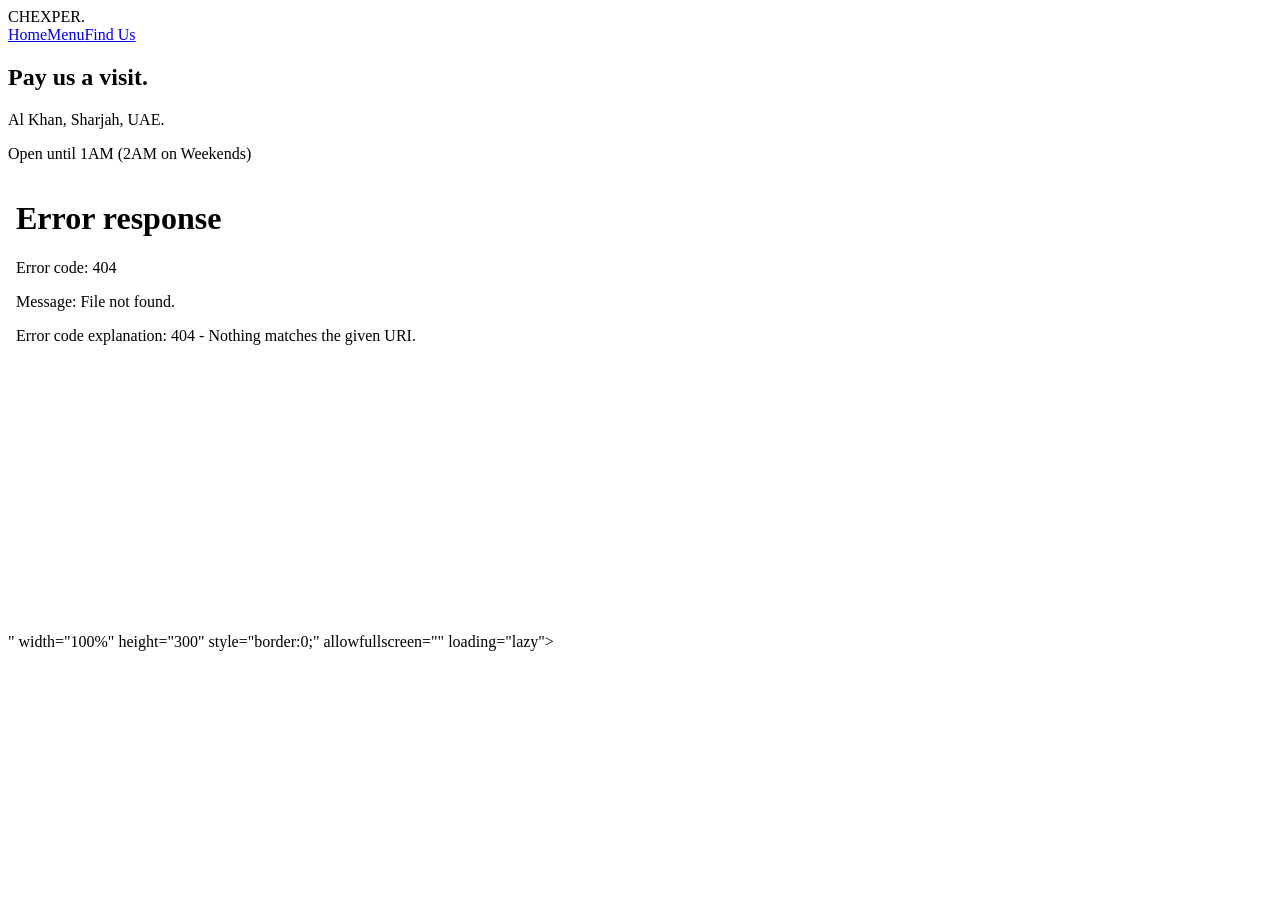
==== contact.html @ 2c678220 "Update Google Maps iframe for contact page" ====
<!DOCTYPE html>
<html lang="en">
<head>
    <meta charset="UTF-8">
    <meta name="viewport" content="width=device-width, initial-scale=1.0">
    <title>CHEXPER | Pay us a visit </title>
    <link rel="stylesheet" href="style.css">
</head>
<body>
    <nav class="navbar">
        <div class="logo">CHEXPER<span>.</span></div>
        <div class="nav-links"><a href="index.html">Home</a><a href="menu.html">Menu</a><a href="contact.html" class="active">Find Us</a></div>
    </nav>
    <section class="container contact-container animate__animated animate__fadeInUp">
        <div class="contact-info">
            <h1>Pay us a visit.</h1>
            <p>Al Khan, Sharjah, UAE.</p>
            <p class="status">Open until 1AM (2AM on Weekends)</p>
            <div class="map-wrapper">
                <iframe src="<iframe src="https://www.google.com/maps/embed?pb=!1m14!1m8!1m3!1d14434.7820614856!2d55.367622!3d25.331215!3m2!1i1024!2i768!4f13.1!3m3!1m2!1s0x3e5f5bb96fca7fc5%3A0x6471a5366964610b!2sChexper%20Restaurant!5e0!3m2!1sen!2sae!4v1700000000000!5m2!1sen!2sae" width="100%" height="450" style="border:0;" allowfullscreen="" loading="lazy"></iframe>" width="100%" height="300" style="border:0;" allowfullscreen="" loading="lazy"></iframe>
            </div>
        </div>
    </section>
</body>
</html>
---- style.css ----
.app-menu-list { display: flex; flex-direction: column; gap: 12px; margin-bottom: 40px; }
.app-card { display: flex; align-items: center; background: #121212; border: 1px solid #222; border-radius: 12px; padding: 15px; transition: 0.3s; }
.app-card:hover { border-color: #f97316; }
.app-card img { width: 80px; height: 80px; border-radius: 8px; object-fit: cover; margin-right: 20px; }
.app-info { flex: 1; text-align: left; }
.app-info h3 { font-size: 16px; margin-bottom: 4px; }
.app-info p { font-size: 12px; color: #888; margin-bottom: 8px; text-transform: none; }
.app-info span { color: #f97316; font-weight: 900; font-size: 15px; }
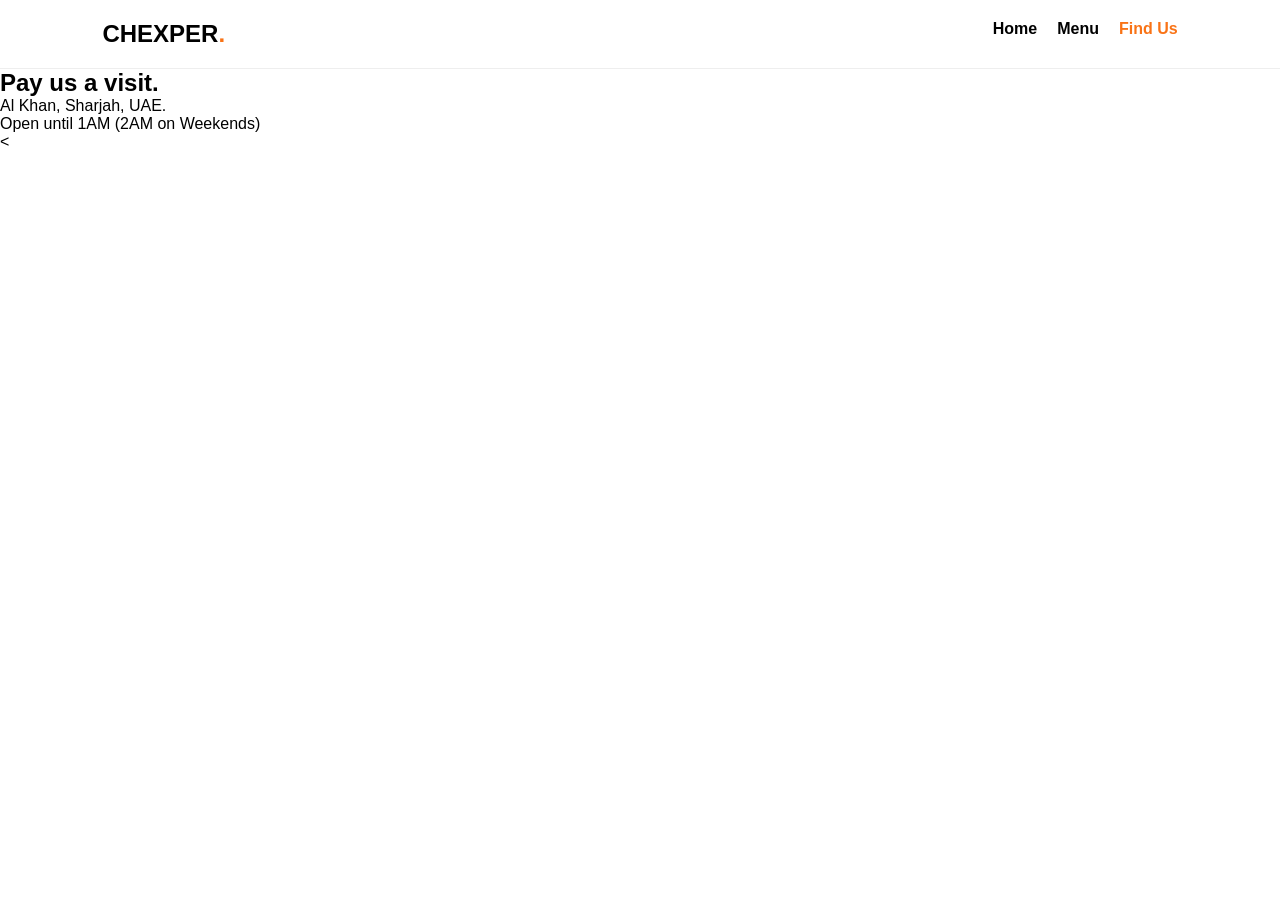
==== commit 70bad987: "Replace map iframe and adjust styling Updated the map iframe and container styles." ====
--- a/contact.html
+++ b/contact.html
@@ -16,9 +16,9 @@
             <h1>Pay us a visit.</h1>
             <p>Al Khan, Sharjah, UAE.</p>
             <p class="status">Open until 1AM (2AM on Weekends)</p>
-            <div class="map-wrapper">
-                <iframe src="<iframe src="https://www.google.com/maps/embed?pb=!1m14!1m8!1m3!1d14434.7820614856!2d55.367622!3d25.331215!3m2!1i1024!2i768!4f13.1!3m3!1m2!1s0x3e5f5bb96fca7fc5%3A0x6471a5366964610b!2sChexper%20Restaurant!5e0!3m2!1sen!2sae!4v1700000000000!5m2!1sen!2sae" width="100%" height="450" style="border:0;" allowfullscreen="" loading="lazy"></iframe>" width="100%" height="300" style="border:0;" allowfullscreen="" loading="lazy"></iframe>
-            </div>
+            <<div class="map-container" style="padding: 20px;">
+    <iframe src="https://www.google.com/maps/embed?pb=!1m18!1m12!1m3!1d3606.84073380486!2d55.367807275440635!3d25.30956557764132!2m3!1f0!2f0!3f0!3m2!1i1024!2i768!4f13.1!3m3!1m2!1s0x3e5f5be673ca7b95%3A0x116525246964f10b!2sChexper%20Restaurant!5e0!3m2!1sen!2sae!4v1700000000000!5m2!1sen!2sae" width="100%" height="400" style="border:0; border-radius: 20px;" allowfullscreen="" loading="lazy"></iframe>
+</div>
         </div>
     </section>
 </body>
--- a/style.css
+++ b/style.css
@@ -1,8 +1,40 @@
-.app-menu-list { display: flex; flex-direction: column; gap: 12px; margin-bottom: 40px; }
-.app-card { display: flex; align-items: center; background: #121212; border: 1px solid #222; border-radius: 12px; padding: 15px; transition: 0.3s; }
-.app-card:hover { border-color: #f97316; }
-.app-card img { width: 80px; height: 80px; border-radius: 8px; object-fit: cover; margin-right: 20px; }
-.app-info { flex: 1; text-align: left; }
-.app-info h3 { font-size: 16px; margin-bottom: 4px; }
-.app-info p { font-size: 12px; color: #888; margin-bottom: 8px; text-transform: none; }
-.app-info span { color: #f97316; font-weight: 900; font-size: 15px; }
+:root { 
+    --orange: #f97316; 
+    --white: #ffffff;
+    --black: #000000;
+}
+
+* { margin: 0; padding: 0; box-sizing: border-box; font-family: 'Inter', sans-serif; }
+body { background: var(--white); color: var(--black); }
+
+/* navbar - links orange on hover */
+.navbar { 
+    display: flex; justify-content: space-between; padding: 20px 8%; 
+    background: var(--white); border-bottom: 1px solid #eee;
+}
+.logo { font-size: 24px; font-weight: 900; }
+.logo span { color: var(--orange); }
+.nav-links a { color: var(--black); text-decoration: none; margin-left: 20px; font-weight: 700; transition: 0.3s; }
+.nav-links a:hover, .nav-links a.active { color: var(--orange); }
+
+/* hero - pulls your background.jpg */
+.hero { 
+    height: 80vh; display: flex; align-items: center; justify-content: center; text-align: center;
+    background: linear-gradient(rgba(0,0,0,0.6), rgba(0,0,0,0.6)), url('background.jpg');
+    background-size: cover; background-position: center; color: white;
+}
+.hero h1 { font-size: 60px; font-weight: 900; line-height: 1; text-transform: uppercase; }
+.orange { color: var(--orange); }
+
+/* buttons */
+.btn { padding: 12px 30px; border-radius: 50px; text-decoration: none; font-weight: 700; display: inline-block; margin: 10px; transition: 0.3s; }
+.primary { background: var(--orange); color: white; }
+.secondary { background: white; color: var(--black); }
+
+/* menu grid - 2 columns */
+.app-grid { display: grid; grid-template-columns: 1fr 1fr; gap: 15px; padding: 20px; }
+.app-card { border: 1px solid #eee; border-radius: 15px; overflow: hidden; }
+.app-card img { width: 100%; height: 120px; object-fit: cover; }
+.app-info { padding: 10px; }
+.app-info h3 { font-size: 13px; margin-bottom: 5px; }
+.app-info span { color: var(--orange); font-weight: 900; }
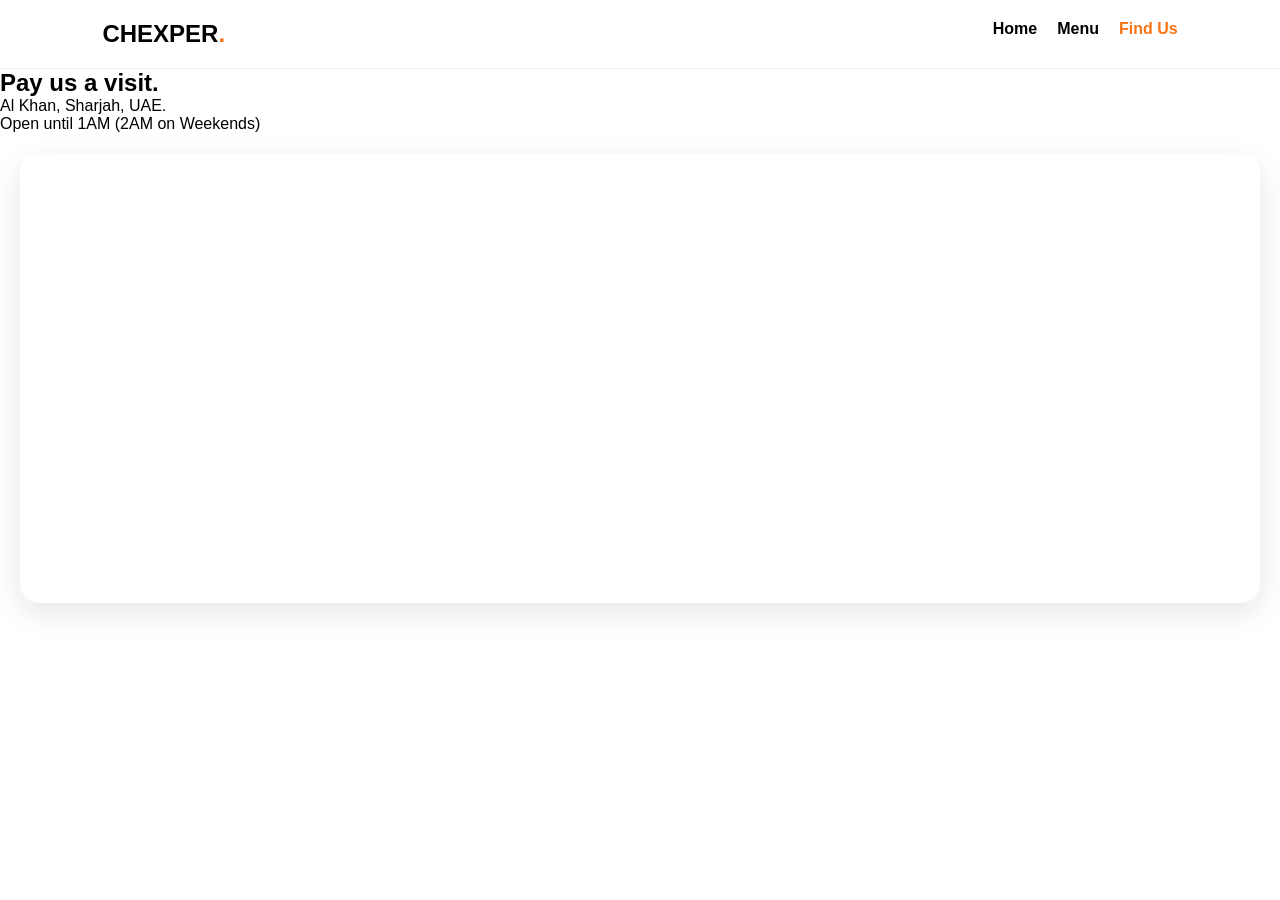
==== commit cb1f7546: "Update map iframe and styling in contact.html" ====
--- a/contact.html
+++ b/contact.html
@@ -16,8 +16,15 @@
             <h1>Pay us a visit.</h1>
             <p>Al Khan, Sharjah, UAE.</p>
             <p class="status">Open until 1AM (2AM on Weekends)</p>
-            <<div class="map-container" style="padding: 20px;">
-    <iframe src="https://www.google.com/maps/embed?pb=!1m18!1m12!1m3!1d3606.84073380486!2d55.367807275440635!3d25.30956557764132!2m3!1f0!2f0!3f0!3m2!1i1024!2i768!4f13.1!3m3!1m2!1s0x3e5f5be673ca7b95%3A0x116525246964f10b!2sChexper%20Restaurant!5e0!3m2!1sen!2sae!4v1700000000000!5m2!1sen!2sae" width="100%" height="400" style="border:0; border-radius: 20px;" allowfullscreen="" loading="lazy"></iframe>
+           <div class="map-container" style="padding: 20px;">
+    <iframe 
+        src="https://maps.google.com/?cid=7237747712096268555&g_mp=Cidnb29nbGUubWFwcy5wbGFjZXMudjEuUGxhY2VzLlNlYXJjaFRleHQ" 
+        width="100%" 
+        height="450" 
+        style="border:0; border-radius: 20px; box-shadow: 0 10px 30px rgba(0,0,0,0.1);" 
+        allowfullscreen="" 
+        loading="lazy">
+    </iframe>
 </div>
         </div>
     </section>
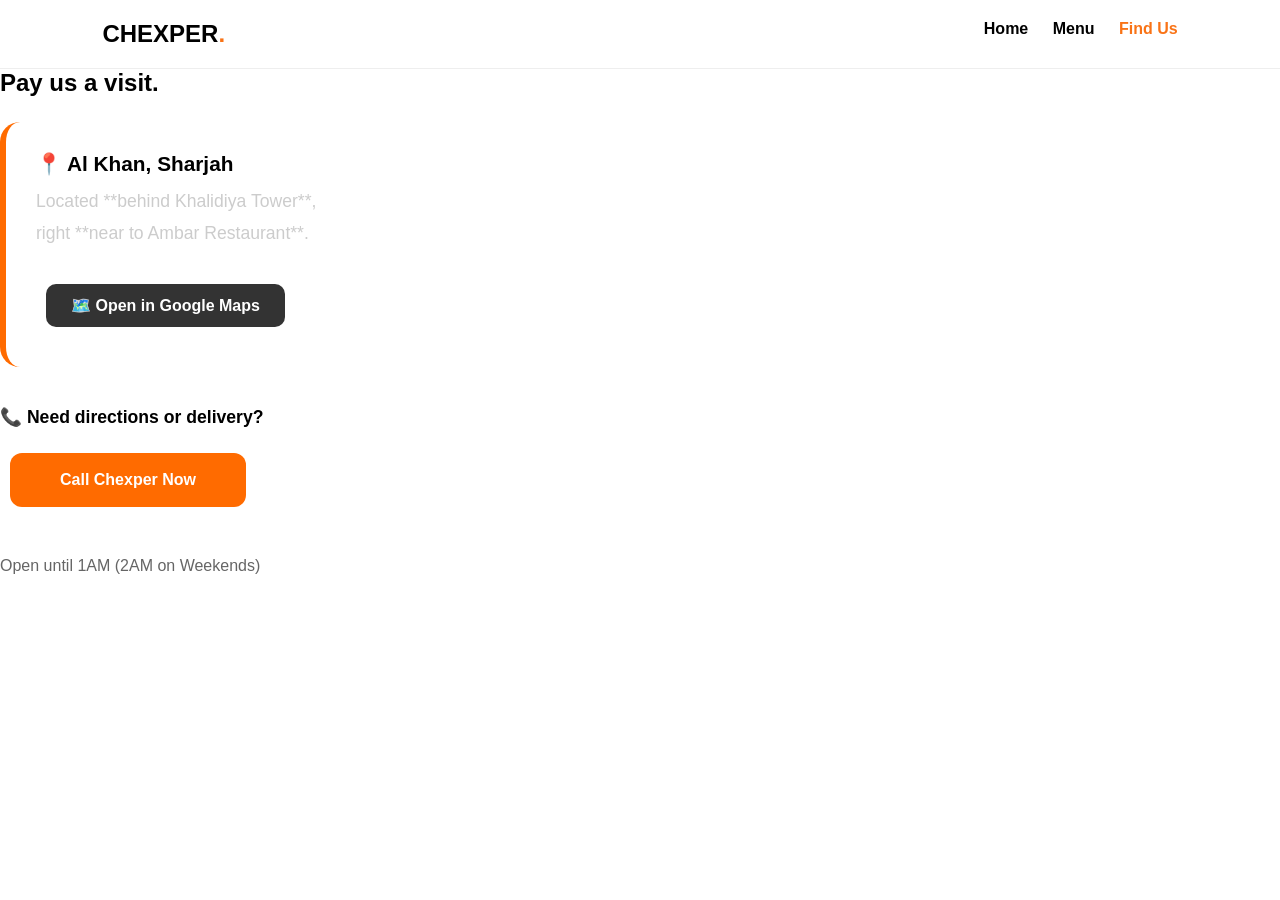
==== commit 53f535e1: "Update contact page title and content structure" ====
--- a/contact.html
+++ b/contact.html
@@ -3,29 +3,43 @@
 <head>
     <meta charset="UTF-8">
     <meta name="viewport" content="width=device-width, initial-scale=1.0">
-    <title>CHEXPER | Pay us a visit </title>
+    <title>CHEXPER | Contact</title>
     <link rel="stylesheet" href="style.css">
 </head>
 <body>
     <nav class="navbar">
         <div class="logo">CHEXPER<span>.</span></div>
-        <div class="nav-links"><a href="index.html">Home</a><a href="menu.html">Menu</a><a href="contact.html" class="active">Find Us</a></div>
+        <div class="nav-links">
+            <a href="index.html">Home</a>
+            <a href="menu.html">Menu</a>
+            <a href="contact.html" class="active">Find Us</a>
+        </div>
     </nav>
-    <section class="container contact-container animate__animated animate__fadeInUp">
+
+    <section class="container contact-container">
         <div class="contact-info">
-            <h1>Pay us a visit.</h1>
-            <p>Al Khan, Sharjah, UAE.</p>
-            <p class="status">Open until 1AM (2AM on Weekends)</p>
-           <div class="map-container" style="padding: 20px;">
-    <iframe 
-        src="https://maps.google.com/?cid=7237747712096268555&g_mp=Cidnb29nbGUubWFwcy5wbGFjZXMudjEuUGxhY2VzLlNlYXJjaFRleHQ" 
-        width="100%" 
-        height="450" 
-        style="border:0; border-radius: 20px; box-shadow: 0 10px 30px rgba(0,0,0,0.1);" 
-        allowfullscreen="" 
-        loading="lazy">
-    </iframe>
-</div>
+            <h1 class="page-title">Pay us a visit.</h1>
+            
+            <div class="location-box" style="background: rgba(255,255,255,0.05); padding: 30px; border-radius: 20px; margin: 25px 0; border-left: 6px solid #ff6b00;">
+                <p style="font-size: 1.3rem; margin-bottom: 10px;"><strong>📍 Al Khan, Sharjah</strong></p>
+                <p style="color: #ccc; line-height: 1.8; font-size: 1.1rem;">
+                    Located **behind Khalidiya Tower**, <br> 
+                    right **near to Ambar Restaurant**.
+                </p>
+                
+                <div style="margin-top: 25px;">
+                    <a href="https://www.google.com/maps?sca_esv=492d03d456b59a14&output=search&q=chexper+al+khan&source=lnms&fbs=[base64]&entry=mc&ved=1t:200715&ictx=111" target="_blank" class="btn secondary" style="background: #333; color: white; padding: 12px 25px; border-radius: 10px; text-decoration: none; display: inline-block;">
+                        🗺️ Open in Google Maps
+                    </a>
+                </div>
+            </div>
+
+            <div class="call-action" style="margin-top: 40px;">
+                <p style="margin-bottom: 15px; font-size: 1.1rem;"><strong>📞 Need directions or delivery?</strong></p>
+                <a href="tel:+971XXXXXXXXX" class="btn primary" style="display: inline-block; padding: 18px 50px; background: #ff6b00; color: white; border-radius: 12px; font-weight: bold; text-decoration: none;">Call Chexper Now</a>
+            </div>
+
+            <p class="status" style="margin-top: 40px; opacity: 0.6;">Open until 1AM (2AM on Weekends)</p>
         </div>
     </section>
 </body>
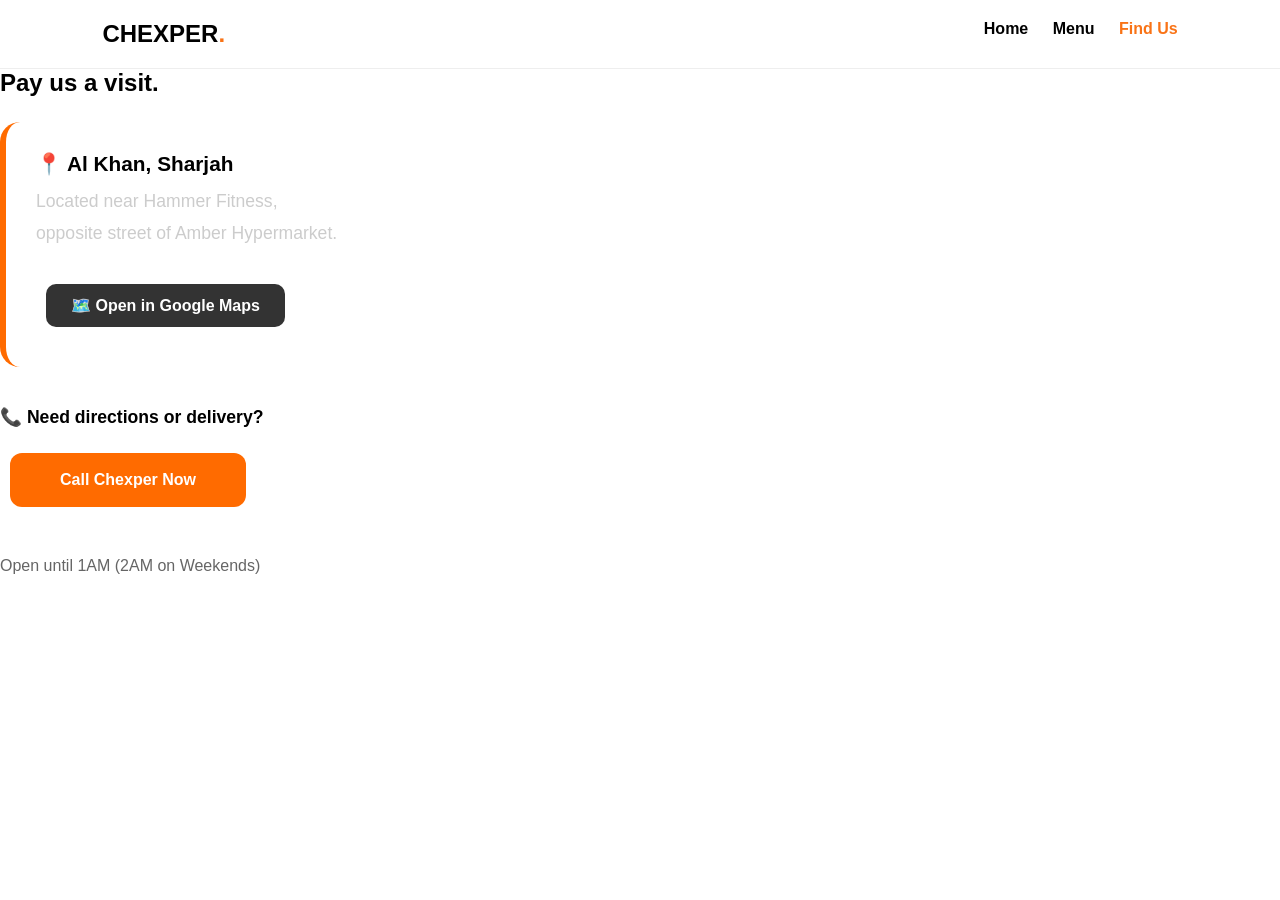
==== commit ba8e0ee5: "Update location details in contact.html" ====
--- a/contact.html
+++ b/contact.html
@@ -23,8 +23,8 @@
             <div class="location-box" style="background: rgba(255,255,255,0.05); padding: 30px; border-radius: 20px; margin: 25px 0; border-left: 6px solid #ff6b00;">
                 <p style="font-size: 1.3rem; margin-bottom: 10px;"><strong>📍 Al Khan, Sharjah</strong></p>
                 <p style="color: #ccc; line-height: 1.8; font-size: 1.1rem;">
-                    Located **behind Khalidiya Tower**, <br> 
-                    right **near to Ambar Restaurant**.
+                    Located near Hammer Fitness, <br> 
+                    opposite street of Amber Hypermarket.
                 </p>
                 
                 <div style="margin-top: 25px;">
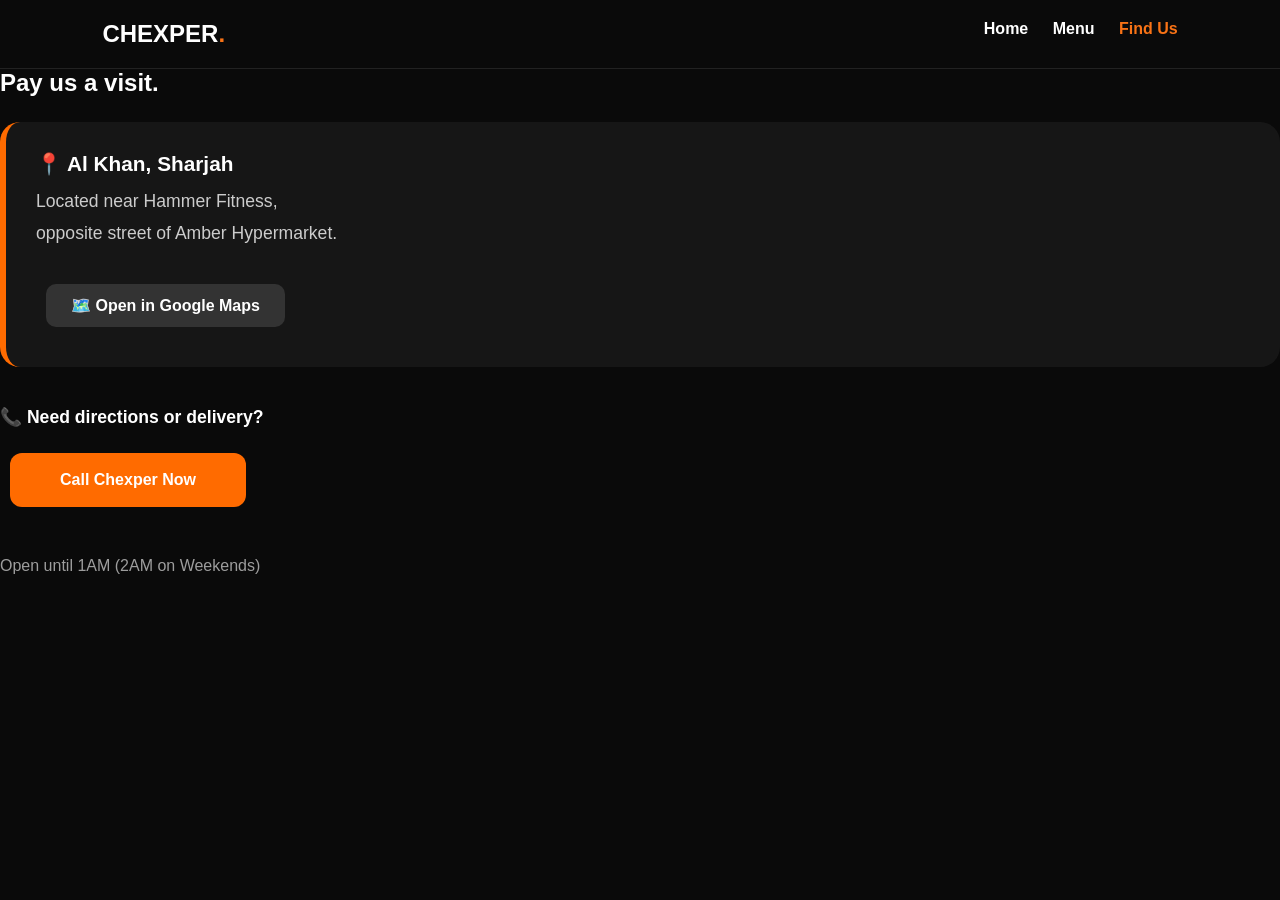
==== commit 124ac979: "Update phone number in contact.html" ====
--- a/contact.html
+++ b/contact.html
@@ -36,7 +36,7 @@
 
             <div class="call-action" style="margin-top: 40px;">
                 <p style="margin-bottom: 15px; font-size: 1.1rem;"><strong>📞 Need directions or delivery?</strong></p>
-                <a href="tel:+971XXXXXXXXX" class="btn primary" style="display: inline-block; padding: 18px 50px; background: #ff6b00; color: white; border-radius: 12px; font-weight: bold; text-decoration: none;">Call Chexper Now</a>
+                <a href="tel:+971522124576" class="btn primary" style="display: inline-block; padding: 18px 50px; background: #ff6b00; color: white; border-radius: 12px; font-weight: bold; text-decoration: none;">Call Chexper Now</a>
             </div>
 
             <p class="status" style="margin-top: 40px; opacity: 0.6;">Open until 1AM (2AM on Weekends)</p>
--- a/style.css
+++ b/style.css
@@ -2,25 +2,30 @@
     --orange: #f97316; 
     --white: #ffffff;
     --black: #000000;
+    --bg-dark: #0a0a0a; /* new background color */
+    --card-dark: #1a1a1a; /* new card color */
 }
 
 * { margin: 0; padding: 0; box-sizing: border-box; font-family: 'Inter', sans-serif; }
-body { background: var(--white); color: var(--black); }
 
-/* navbar - links orange on hover */
+/* forced dark mode background */
+body { background: var(--bg-dark) !important; color: var(--white) !important; }
+
+/* navbar - made it transparent/dark to match the vibe */
 .navbar { 
     display: flex; justify-content: space-between; padding: 20px 8%; 
-    background: var(--white); border-bottom: 1px solid #eee;
+    background: var(--bg-dark); border-bottom: 1px solid #222;
 }
-.logo { font-size: 24px; font-weight: 900; }
+.logo { font-size: 24px; font-weight: 900; color: var(--white); }
 .logo span { color: var(--orange); }
-.nav-links a { color: var(--black); text-decoration: none; margin-left: 20px; font-weight: 700; transition: 0.3s; }
+
+.nav-links a { color: var(--white); text-decoration: none; margin-left: 20px; font-weight: 700; transition: 0.3s; }
 .nav-links a:hover, .nav-links a.active { color: var(--orange); }
 
-/* hero - pulls your background.jpg */
+/* hero - darkened for better contrast */
 .hero { 
     height: 80vh; display: flex; align-items: center; justify-content: center; text-align: center;
-    background: linear-gradient(rgba(0,0,0,0.6), rgba(0,0,0,0.6)), url('background.jpg');
+    background: linear-gradient(rgba(0,0,0,0.8), rgba(0,0,0,0.8)), url('background.jpg');
     background-size: cover; background-position: center; color: white;
 }
 .hero h1 { font-size: 60px; font-weight: 900; line-height: 1; text-transform: uppercase; }
@@ -29,12 +34,12 @@
 /* buttons */
 .btn { padding: 12px 30px; border-radius: 50px; text-decoration: none; font-weight: 700; display: inline-block; margin: 10px; transition: 0.3s; }
 .primary { background: var(--orange); color: white; }
-.secondary { background: white; color: var(--black); }
+.secondary { background: var(--white); color: var(--black); }
 
-/* menu grid - 2 columns */
+/* menu grid - updated for dark cards */
 .app-grid { display: grid; grid-template-columns: 1fr 1fr; gap: 15px; padding: 20px; }
-.app-card { border: 1px solid #eee; border-radius: 15px; overflow: hidden; }
+.app-card { border: 1px solid #222; background: var(--card-dark); border-radius: 15px; overflow: hidden; }
 .app-card img { width: 100%; height: 120px; object-fit: cover; }
 .app-info { padding: 10px; }
-.app-info h3 { font-size: 13px; margin-bottom: 5px; }
+.app-info h3 { font-size: 13px; margin-bottom: 5px; color: var(--white); }
 .app-info span { color: var(--orange); font-weight: 900; }
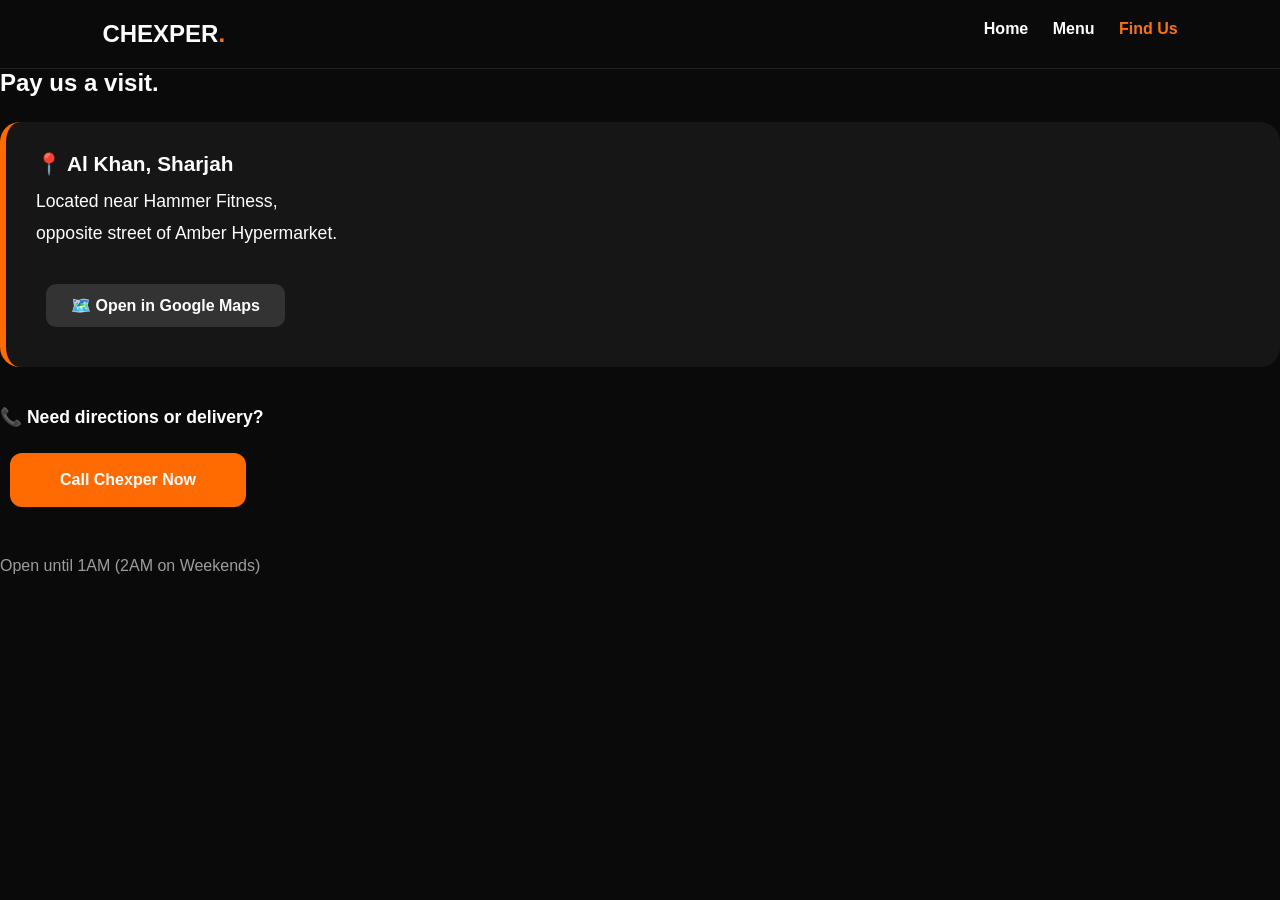
==== commit 83ebe28d: "Change text color in location description" ====
--- a/contact.html
+++ b/contact.html
@@ -22,7 +22,7 @@
             
             <div class="location-box" style="background: rgba(255,255,255,0.05); padding: 30px; border-radius: 20px; margin: 25px 0; border-left: 6px solid #ff6b00;">
                 <p style="font-size: 1.3rem; margin-bottom: 10px;"><strong>📍 Al Khan, Sharjah</strong></p>
-                <p style="color: #ccc; line-height: 1.8; font-size: 1.1rem;">
+                <p style="color: #ffffff; line-height: 1.8; font-size: 1.1rem;">
                     Located near Hammer Fitness, <br> 
                     opposite street of Amber Hypermarket.
                 </p>
